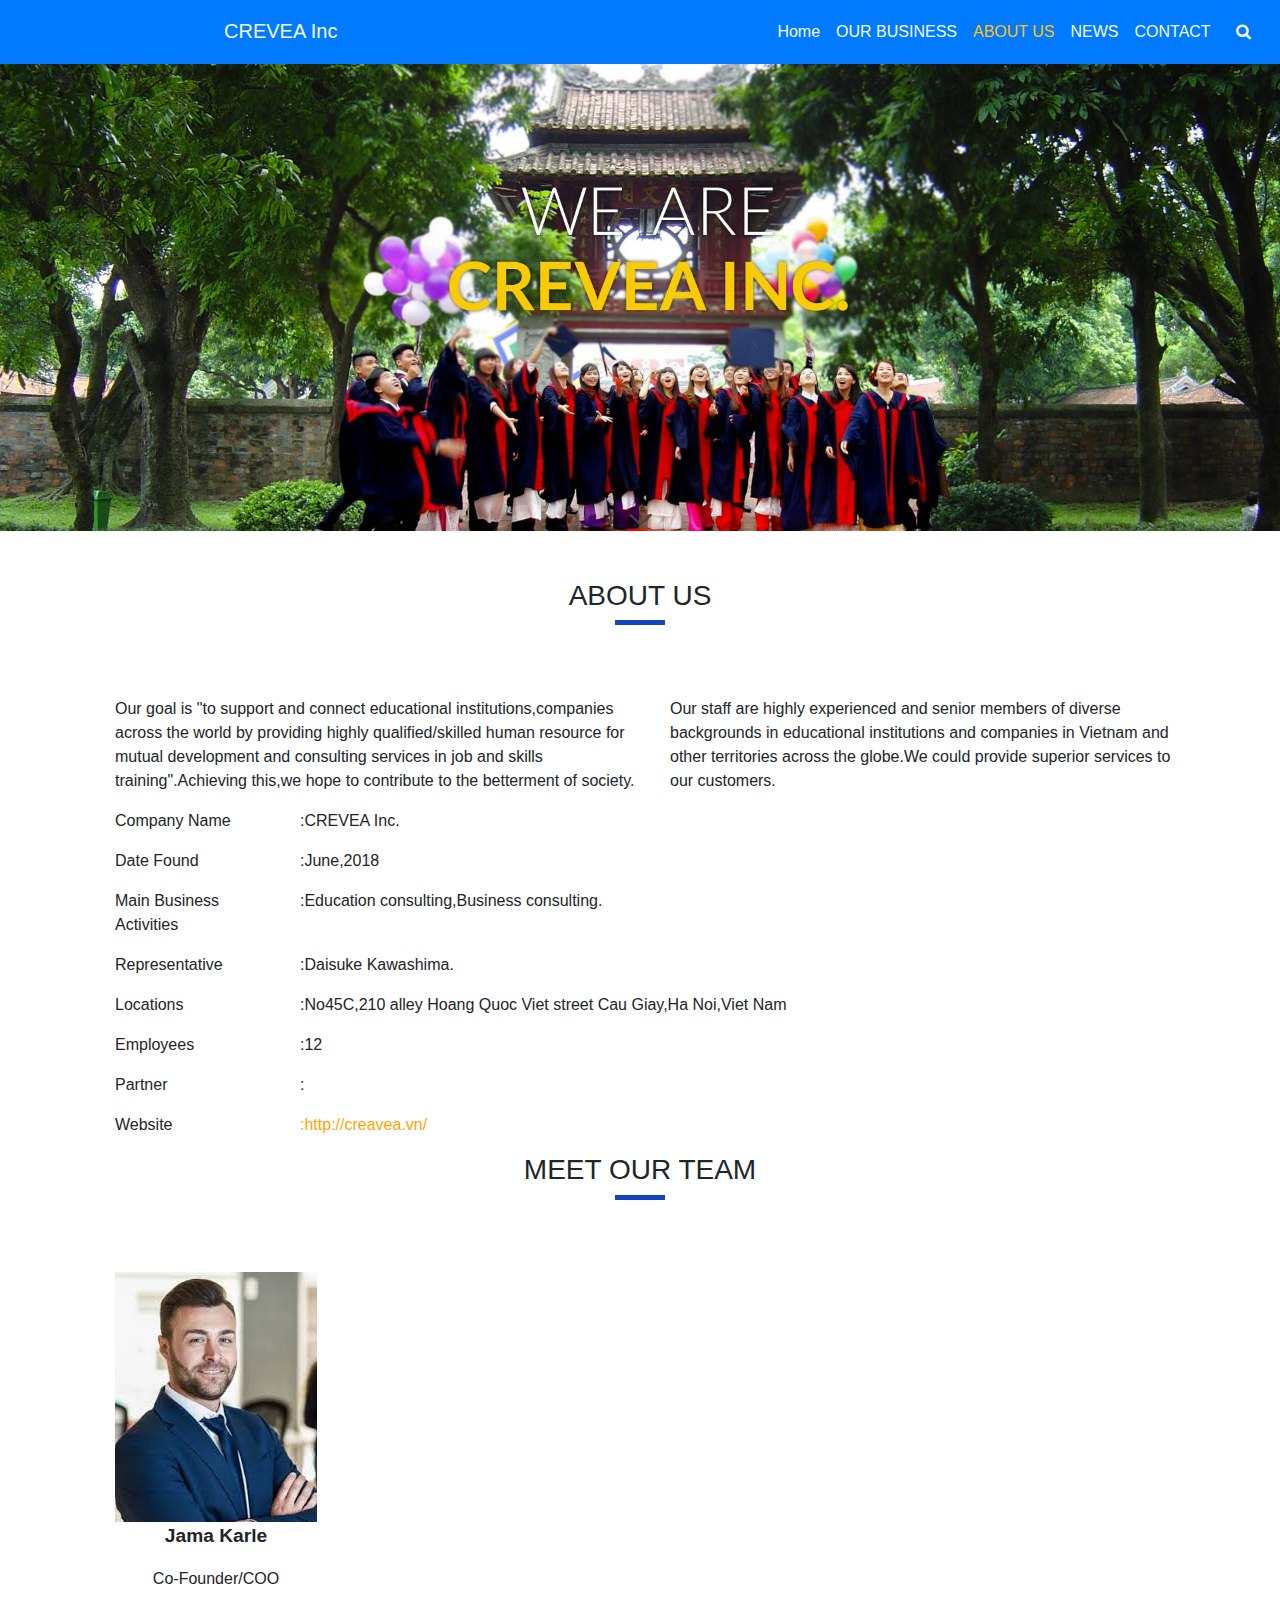
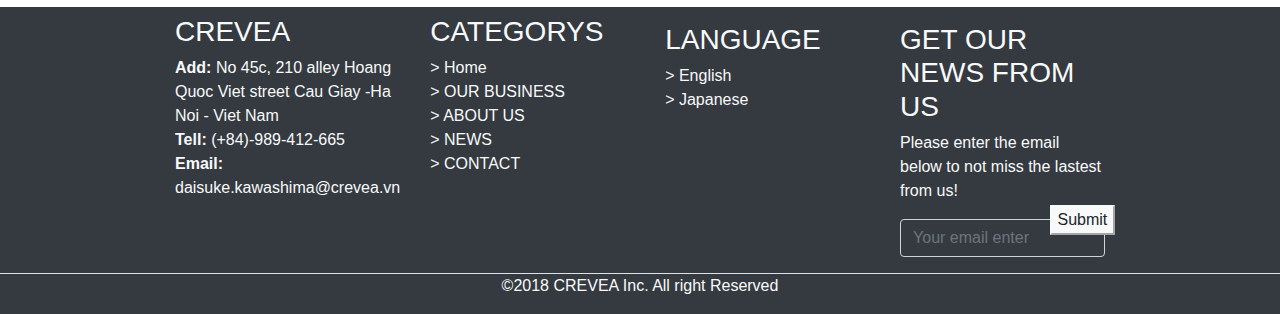
==== aboutus.html @ accec908 "news" ====
<!DOCTYPE html>
<html lang="vi">

<head>
    <title>CREAVEA INC</title>
    <meta name="viewport" content="device-width,initial-scale=1.0">
    <meta charset="UTF-8">
    <link rel="stylesheet" href="https://cdnjs.cloudflare.com/ajax/libs/font-awesome/4.7.0/css/font-awesome.min.css">
    <link rel="stylesheet" href="css/bootstrap.min.css">
    <link rel="stylesheet" href="style.css">
   <script src="js/bootstrap.min.js"></script>
    <script src="https://code.jquery.com/jquery-3.3.1.slim.min.js"></script>
    <script src="https://cdnjs.cloudflare.com/ajax/libs/popper.js/1.14.3/umd/popper.min.js"></script>

</head>



<body> 

    <div class="container-fluid">
        
        <div class="row">
            <nav class=" col-sm-12 col-md-12 navbar navbar-expand-lg navbar-expand-md navbar-light bg-primary bg-light">

                <button class="navbar-toggler" type="button" data-toggle="collapse" data-target="#Home" aria-controls="navbarSupportedContent" aria-expanded="false" aria-label="Toggle navigation">
                    <span class="navbar-toggler-icon"></span>
                </button>
                
                <h2 class="offset-md-1 offset-lg-2"><a class="navbar-brand text-primary text-light" href="Home.html">CREVEA Inc</a></h2>
                <div class="collapse navbar-collapse offset-lg-2 offset-xl-4 offset-md-1" id="Home">
                    <ul class="navbar-nav mr-auto">                
                        <li class="nav-item active ">
                            <a class="nav-link text-primary text-light" href="Home.html">Home<span class="sr-only"></span></a>
                        </li>
                        <li class="nav-item active">
                            <a class="nav-link text-primary text-light" href="ourbusiness.html">OUR BUSINESS<span class="sr-only"></span></a>
                        </li>
                        <li class="nav-item active">
                            <a class="nav-link text-warning" href="aboutus.html">ABOUT US<span class="sr-only"></span></a>
                        </li>
                        <li class="nav-item active">
                            <a class="nav-link text-primary text-light" href="news.html">NEWS<span class="sr-only"></span></a>
                        </li>
                        <li class="nav-item active">
                            <a class="nav-link text-primary text-light" href="contact.html">CONTACT<span class="sr-only"></span></a>
                        </li>
                    </ul>
                </div>
                <button type="submit" class="btn btn-light btn-primary">
                    <i class="fa fa-search"></i></a>
                </button>
                
            </nav> 
        </div>
        <div class="row">
            <div class="col-sm-12 m-0 p-0">
                <img src="images/Banner.jpg" alt="banner" class="img-fluid">
            </div>            
        </div>
        <main>
    
            <div class="container mt-5" id="about_page">  
                 <div class="about_title">
                       <h3>ABOUT US</h3>
                        <div class="gachngang-xanh"></div> 
                        <br><br><br>
                </div> 
        
                <div class="row căn-chỉnh-trái">
                    <div class="col-lg-6 col-md-12">
                        <p>Our goal is "to support and connect educational institutions,companies across the world by providing highly qualified/skilled human resource for mutual development and consulting services in job and skills training".Achieving this,we hope to contribute to the betterment of society.</p>
                    </div>
        
                    <div class="col-lg-6 col-md-12">
                        <p>Our staff are highly experienced and senior members of diverse backgrounds in educational institutions and companies in Vietnam and other territories across the globe.We could provide superior services to our customers.</p>
                    </div>
                </div>
        
                <div class="row căn-chỉnh-trái">
                    <div class="col-md-2 col-lg-2">
                        <p>Company Name</p>
                    </div>
                    <div class="col-md-10 col-lg-10">
                        <p>:CREVEA Inc.</p>
                    </div>
                </div>
        
                <div class="row căn-chỉnh-trái">
                    <div class="col-md-2 col-lg-2">
                        <p>Date Found</p>
                    </div>
                    <div class="col-md-10 col-lg-10">
                        <p>:June,2018</p>
                    </div>
                </div>
        
                <div class="row căn-chỉnh-trái">
                        <div class="col-md-2 col-lg-2">
                            <p>Main Business Activities</p>
                        </div>
                        <div class="col-md-10 col-lg-10">
                            <p>:Education consulting,Business consulting.</p>
                        </div>
                </div>
        
                 <div class="row căn-chỉnh-trái">
                        <div class="col-md-2 col-lg-2">
                            <p>Representative</p>
                        </div>
                        <div class="col-md-10 col-lg-10">
                            <p>:Daisuke Kawashima.</p>
                        </div>
                </div>
        
                 <div class="row căn-chỉnh-trái">
                        <div class="col-md-2 col-lg-2">
                            <p>Locations</p>
                        </div>
                        <div class="col-md-10 col-lg-10">
                            <p>:No45C,210 alley Hoang Quoc Viet street Cau Giay,Ha Noi,Viet Nam</p>
                        </div>
                </div>
        
                 <div class="row căn-chỉnh-trái">
                        <div class="col-md-2 col-lg-2">
                            <p>Employees</p>
                        </div>
                        <div class="col-md-10 col-lg-10">
                            <p>:12</p>
                        </div>
                </div>
        
                 <div class="row căn-chỉnh-trái">
                        <div class="col-md-2 col-lg-2">
                            <p>Partner</p>
                        </div>
                        <div class="col-md-10 col-lg-10">
                            <p>:</p>
                        </div>
                </div>
        
                 <div class="row căn-chỉnh-trái">
                        <div class="col-md-2 col-lg-2">
                            <p>Website</p>
                        </div>
                        <div class="col-md-10 col-lg-10">
                            <a href="#">:http://creavea.vn/</a>
                        </div>
                </div>
        
                <div class="about_title">
                   <h3>MEET OUR TEAM</h3>
                <div class="gachngang-xanh"></div> 
                </div>
                <br><br><br>
        
                <div class="thumbnail_caption">
                    <img class="img-fluid" src="images/Meet our team.jpg" alt="meet our team">
                    <div class="thumbnail_text">
                    <p>Jama Karle</p>
                    <p>Co-Founder/COO</p>
                    </div>
                </div>
        
           
            </div>
        </main>
        <footer class="bg-dark text-light">
            <div class="border-bottom justify-content-center row bg-dark">
                <article class="col-11 col-sm-12 col-md-11 col-lg-10 col-xl-9 mt-2">
                    <div class="row">
                        <div class="col-12 col-lg"> 
                            <h3>CREVEA</h3>
                            <p><strong>Add:</strong> No 45c, 210 alley Hoang Quoc Viet street Cau Giay -Ha Noi - Viet
                                Nam<br><strong>Tell:</strong> (+84)-989-412-665<br><strong>Email:</strong>
                                daisuke.kawashima@crevea.vn
                            </p>
                        </div>
                        <div class="col-12 col-lg">
                            <h3>CATEGORYS</h3>
                            <nav>
                                <a class="text-light" href="#">> Home<br></a>
                                <a class="text-light" href="#">> OUR BUSINESS<br></a>
                                <a class="text-light" href="#">> ABOUT US<br></a>
                                <a class="text-light" href="#">> NEWS<br></a>
                                <a class="text-light" href="#">> CONTACT</a><br>
                            </nav>
                        </div>
                        <div class="col-12 col-lg mt-2 mb-2">
                            <h3>LANGUAGE</h3>
                            <a class="text-light" href="#"> > English<br></a>
                            <a class="text-light" href="#">> Japanese</a>
                        </div>
                        <div class="col-12 col-sm mt-2 mb-2">
                            <h3>GET OUR NEWS FROM US</h3>
                            <p>Please enter the email below to not miss the lastest from us!</p>
                            <form class="mt-2 mb-2">
                                <input type="text" class="form-control bg-dark" placeholder="Your email enter" name="email">
                                <a href="#"> <input id="submit2" class="btn-light" type="button" value="Submit" /></a>
                            </form>
                        </div>
                    </div>
                </article>
            </div>
            
            <div class="text-center bg-dark row">
                <div class="col-12 col-sm">
                    <p>&copy;2018 CREVEA Inc. All right Reserved</p>
                </div>
            </div>
        </footer><!--Thông tin liên hệ-->
    </div>
    <script src="js/bootstrap.min.js"></script>
    <script src="https://code.jquery.com/jquery-3.3.1.slim.min.js"></script>
    <script src="https://cdnjs.cloudflare.com/ajax/libs/popper.js/1.14.3/umd/popper.min.js"></script>
</body>
---- style.css ----
/*business*/
#business{
    margin-top: 50px;
    color: white;
    clear: both;
    position: relative;
    overflow: auto;
    justify-content: center;
    margin-left: auto;
    margin-right: auto;
}
#business-text{
    position: absolute;
    top: 50px;
    width: 90%;
    padding-left: 30px;
}

/*container*/
.boundcontainer{
    justify-content: center;
}

/*img và icon*/
 #icon1 {
    position: absolute;
    top: 25%;
    left: -15px;
    width: 30px;
    height: 30px;
    -moz-border-radius: 100px;
	-webkit-border-radius: 100px;
	border-radius: 100px;
}
#icon2{
    position: absolute;
    top: 70%;
    left: -15px;
    width: 30px;
    -moz-border-radius: 100px;
	-webkit-border-radius: 100px;
	border-radius: 100px;
}
img{
    width: 100%;
    display: block;
}
#img2{
    height: 100%;
}
#img1 #img2{
    margin: 0;
}
/*bus1 và bus2*/
.bus1 , .bus2{
    padding: 0px;
    clear: both;
}
/**/
#aboutus, #news, #contact{
clear: both;
position: relative;
overflow: auto;
margin-top: 20px;
margin-left: auto;
margin-right: auto;
justify-content: space-around;

}
/*media*/
@media (max-width: 991px) {
    #business-text{
        left: 15px;
        font-size: 70%;
    }
    .header-menu > h2 >a{
        font-size: 85%;
        }
    .bg-primary{
        background-color: #007bff !important;
    }
    
    
}
@media (min-width: 992px) {
    #business-text{
        left: -2px;
    }
    .column3 > p {
        font-size:1.3em;
        }
    #submit2 {
        left: 59%;
        top: 82%;
    }
    .column3 {
        width:47%;
        float:left;
        border:1px solid #ccc;
        margin:20px 20px 15px 0px;
    }
    .bg-primary{
        background-color: #007bff !important;
    }
    .text-light {
        color: #f8f9fa !important;
      }
      .btn-primary {
        color: #fff;
        background-color: #007bff;
        border-color: #007bff;
      } 
    .thumbnail_caption{
        margin-left:30px;
      }
    .căn-chỉnh-trái{
        padding-left:30px;
        padding-right:30px;
    }
    .căn-chỉnh{
        left:10px;
    }
    .căn-chỉnh-phải{
        left:0px;
    }
    .company-name{
        margin-left:9px;
    }
    .send-message{
        margin-left:235px;
        width:120%;
        text-align: left;
        color: #f8f9fa ;
    }
    .contact-info{
        margin-left:55px!important;
    }
    

}
@media (min-width: 1200px){
    .căn-chỉnh-trái{
        padding-left:30px;
        padding-right:0px;
    }
    .thumbnail_caption{
        margin-left:30px;
      }
    .căn-chỉnh{
        left:0px;
    }
    .căn-chỉnh-phải{
        margin-left:85px;
    }
    .company-name{
        margin-left:-10px;
    }
    .send-message{
        margin-left:365px;
        width:100%;
        text-align: left;
        color: #f8f9fa ;
    }
    .contact-info{
        margin-left:30px!important;
    }
    #submit2 {
        left: 70%;
        top: 75%;
    }
    

}

@media (max-width: 575px) {
    .bus2{
    height: 55vh;
}
.thumbnail_caption{
    margin-left:0px;
  }
  .căn-chỉnh-trái{
    padding-left:0px;
    padding-right:0px;
}
    .header-menu{
        background-color: white;
        justify-content: center;
        padding: 8 100px;
    }
    .btn-light {
        color: #212529;
        background-color: #f8f9fa;
        border-color: #f8f9fa;
      }
    .bg-light {
    background-color: #f8f9fa !important;
    }
    .text-primary {
        color: #007bff !important;
      }
    .company-name{
        margin-left:-25px;
    }
    .send-message{
        margin-left:200px !important;
        width:45%;
        text-align: left;
        color: #f8f9fa !important;
    }
    .contact-info{
        margin-left:-15px!important;
        
    }
    .form-control {
        display: block;
        width: 92%;
        padding: 0.375rem 0.75rem;
        font-size: 1rem;
        line-height: 1.5;
        color: #495057;
        background-color: #fff;
        background-clip: padding-box;
        border: 1px solid #ced4da;
        border-radius: 0.25rem;
        transition: border-color 0.15s ease-in-out, box-shadow 0.15s ease-in-out;
      }
    

}
    

@media (max-width: 768px) {
    #submit2 {
        left: 72%;
        top:75%;
    }
    .column3 {
        width:100%;
        float:left;
        border:1px solid #ccc;
        margin:20px 98px 15px 0px;
    }
    
    
}   
@media (min-width:768px) and (max-width:992px) {
    #submit2 {
        left: 89%;
        top:69%;
    }
    .column3 {
        width:35%;
        margin:20px 98px 15px 0px;
        float:left;
        border:1px solid #ccc;
    
    }
    .form-control {
        display: block;
        width: 103%;
        padding: 0.375rem 0.75rem;
        font-size: 1rem;
        line-height: 1.5;
        color: #495057;
        background-color: #fff;
        background-clip: padding-box;
        border: 1px solid #ced4da;
        border-radius: 0.25rem;
        transition: border-color 0.15s ease-in-out, box-shadow 0.15s ease-in-out;
      }
    .bg-primary{
        background-color: #007bff !important;
    }
    .text-light {
        color: #f8f9fa !important;
      }
    .btn-primary {
        color: #fff;
        background-color: #007bff;
        border-color: #007bff;
      }
      .thumbnail_caption{
        margin-left:5px;
      }
    .company-name{
        margin-left:20px;
    }
    .send-message{
        margin-left:515px;
        width:65%;
        text-align: left;
        color: #f8f9fa ;
    }
    .contact-info{
        margin-left:40px!important;
    }
}
#submit2 {
    min-width:10%;
    position:absolute;
}

.gachngang-xanh {
    border-bottom:5px solid #0032bfeb;
}
.gachngang-trang {
    border-bottom:5px solid white;
}

 /*GACH NGANG DE MUC*/
#home_page .gachngang-xanh {
    border-bottom:5px solid #0032bfeb;
    width:30px;
    float:left;
    margin:10px 10px 0 0;

}

#home_page .gachngang-trang {
    border-bottom:5px solid white;
    width:30px;
    float:left;
    margin-top:21px;
    margin-right:10px;
}



/********ABOUT PAGE *******/
#about_page .about_title {
    text-align:center;
    
}

#about_page .gachngang-xanh {
    border-bottom:5px solid #0032bfeb;
    width:50px;
    display:block;
    margin:auto;
}

#about_page .thumbnail_caption, .thumbnail_text{
    width:202px;
    text-align:center;
}

#about_page .thumbnail_caption p:first-child {
    font-weight:600;
    font-size:1.2rem;
}

#about_page div.col-md-10 a {
    color:orange;
}




/********BUSINESS PAGE *******/
#business_page .business_title {
    text-align:center;
}

#business_page .gachngang-xanh {
    border-bottom:5px solid #0032bfeb;
    width:169px;
    display:block;
    margin:auto;
}
/********CONTACT PAGE *******/
#contact_page .contact_title {
    text-align:center;
}

#contact_page .gachngang-xanh {
    border-bottom:5px solid #0032bfeb;
    width:50px;
    display:block;
    margin:auto;
}
#contact_page .form-control {
    width:100%;
}

#contact_page b.form_title {
    width:125px;
    font-size:13px;
}


#contact_page img {
    width:100%;
}

#contact_page .btn {
    color:white;
}


/*NEWS*/


#news img {
    width:100%;
    height:auto;
    
}

#news a {
    text-decoration: none;
    color:black;
}

#news .column3 {
    border:1px solid #ccc;
}
/********NEWS PAGE *******/
#news_page .news_post {
    background-color:#0032bfeb;
    width:100%;
    padding-top:10px;
    padding-bottom:5px;
    color:white;
}

#news_page .news_post_content {
    
    padding:15px;
    background-color:#cccccc38;
    height:160px;
    border-top:1px solid #ccc;
}

#news_page .news_post_content img {
    width:100%;
    height:130px;

}

#news_page .content_column1 {
float:left;
width:40%;
}


#news_page .content_column2 {
float:left;
width:55%;
text-align:left;
margin-left:10px;

}

#news_page .column3 > p {
    font-size:23px;
}
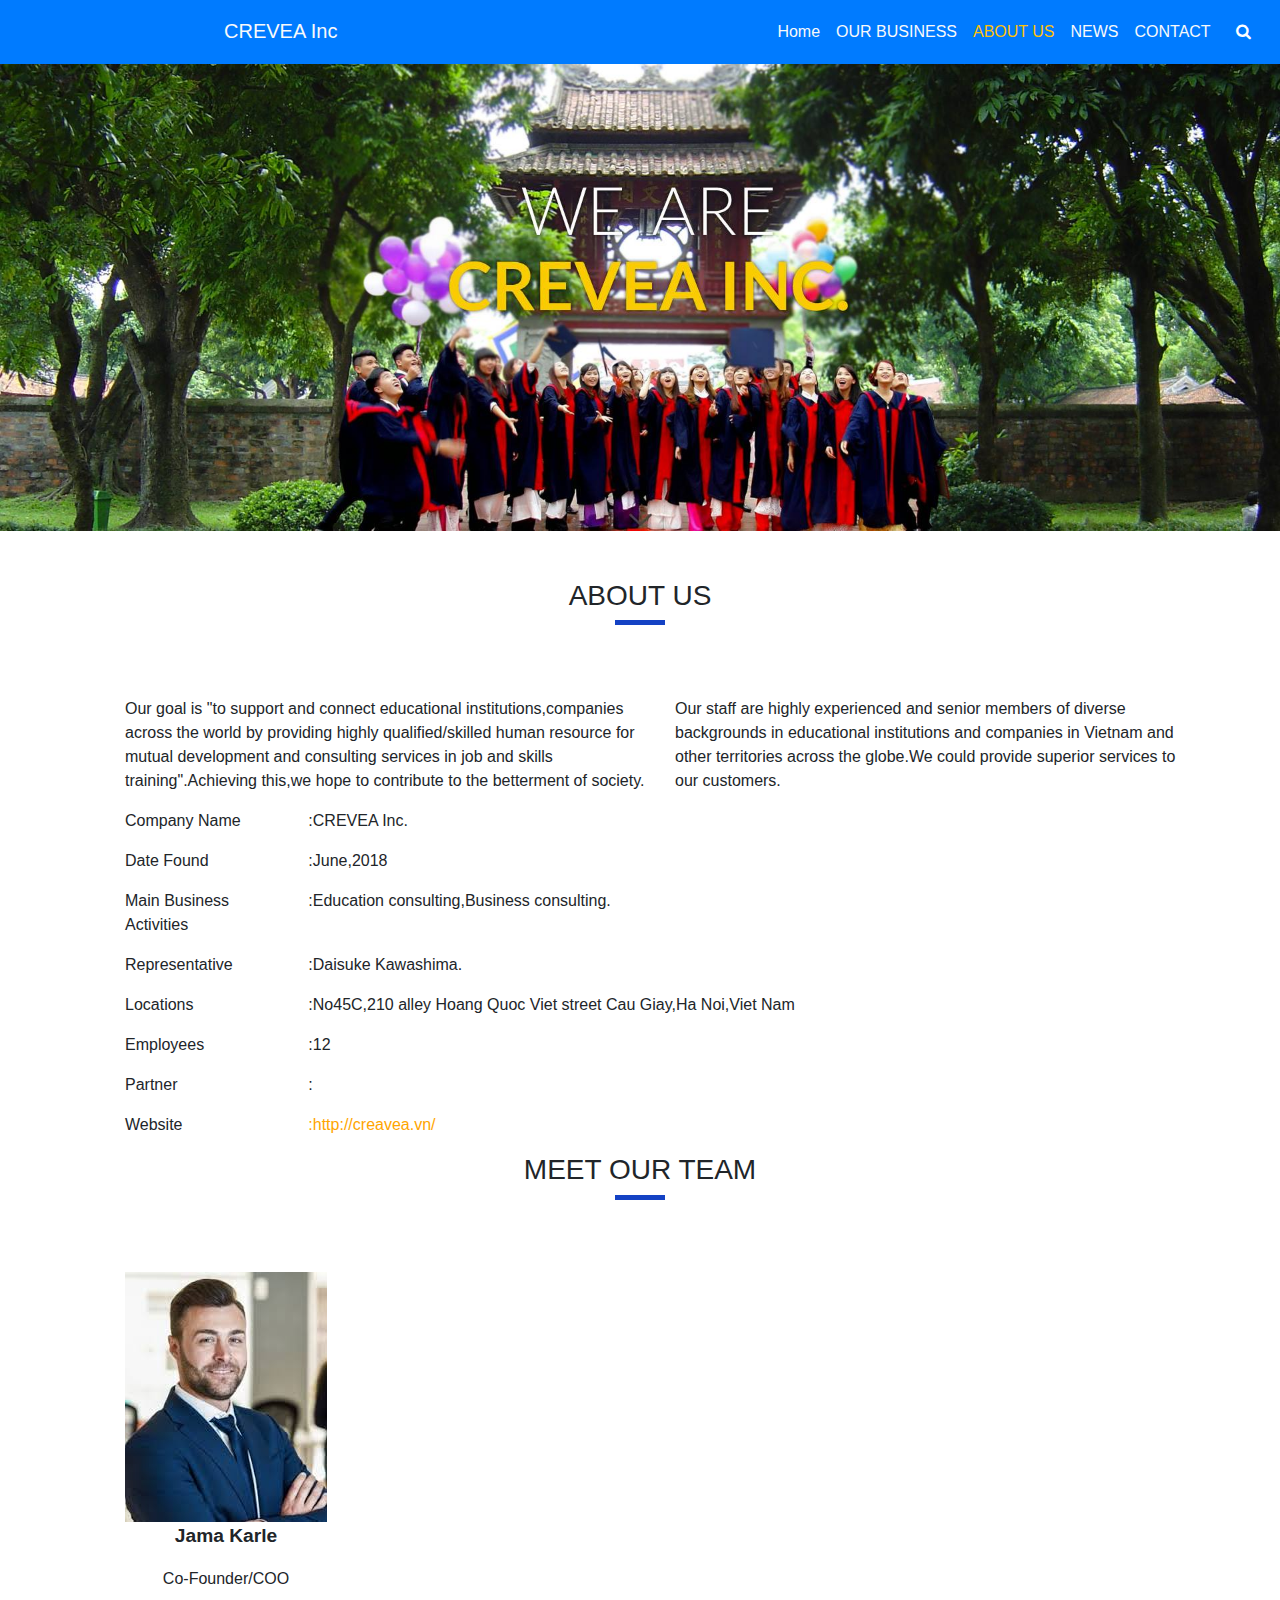
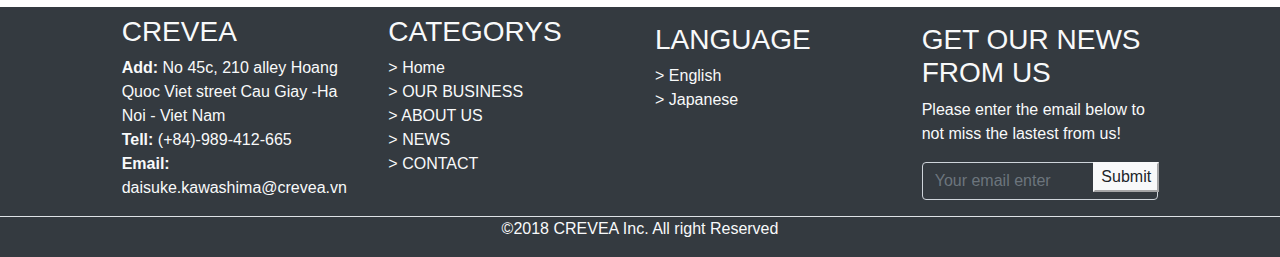
==== commit c9f87429: "home" ====
--- a/aboutus.html
+++ b/aboutus.html
@@ -55,7 +55,7 @@
         </div>
         <div class="row">
             <div class="col-sm-12 m-0 p-0">
-                <img src="images/Banner.jpg" alt="banner" class="img-fluid">
+                <img src=" Banner.jpg" alt="banner" class="img-fluid">
             </div>            
         </div>
         <main>
@@ -68,83 +68,83 @@
                 </div> 
         
                 <div class="row căn-chỉnh-trái">
-                    <div class="col-lg-6 col-md-12">
+                    <div class="col-lg-6 col-md-12 col-xl-6">
                         <p>Our goal is "to support and connect educational institutions,companies across the world by providing highly qualified/skilled human resource for mutual development and consulting services in job and skills training".Achieving this,we hope to contribute to the betterment of society.</p>
                     </div>
         
-                    <div class="col-lg-6 col-md-12">
+                    <div class="col-lg-6 col-md-12 col-xl-6">
                         <p>Our staff are highly experienced and senior members of diverse backgrounds in educational institutions and companies in Vietnam and other territories across the globe.We could provide superior services to our customers.</p>
                     </div>
                 </div>
         
                 <div class="row căn-chỉnh-trái">
-                    <div class="col-md-2 col-lg-2">
+                    <div class="col-md-2 col-lg-2 col-xl-2">
                         <p>Company Name</p>
                     </div>
-                    <div class="col-md-10 col-lg-10">
+                    <div class="col-md-10 col-lg-10 col-xl-10">
                         <p>:CREVEA Inc.</p>
                     </div>
                 </div>
         
                 <div class="row căn-chỉnh-trái">
-                    <div class="col-md-2 col-lg-2">
+                    <div class="col-md-2 col-lg-2 col-xl-2">
                         <p>Date Found</p>
                     </div>
-                    <div class="col-md-10 col-lg-10">
+                    <div class="col-md-10 col-lg-10 col-xl-10">
                         <p>:June,2018</p>
                     </div>
                 </div>
         
                 <div class="row căn-chỉnh-trái">
-                        <div class="col-md-2 col-lg-2">
+                        <div class="col-md-2 col-lg-2 col-xl-2">
                             <p>Main Business Activities</p>
                         </div>
-                        <div class="col-md-10 col-lg-10">
+                        <div class="col-md-10 col-lg-10 col-xl-10">
                             <p>:Education consulting,Business consulting.</p>
                         </div>
                 </div>
         
                  <div class="row căn-chỉnh-trái">
-                        <div class="col-md-2 col-lg-2">
+                        <div class="col-md-2 col-lg-2 col-xl-2">
                             <p>Representative</p>
                         </div>
-                        <div class="col-md-10 col-lg-10">
+                        <div class="col-md-10 col-lg-10 col-xl-10">
                             <p>:Daisuke Kawashima.</p>
                         </div>
                 </div>
         
                  <div class="row căn-chỉnh-trái">
-                        <div class="col-md-2 col-lg-2">
+                        <div class="col-md-2 col-lg-2 col-xl-2">
                             <p>Locations</p>
                         </div>
-                        <div class="col-md-10 col-lg-10">
+                        <div class="col-md-10 col-lg-10 col-xl-10">
                             <p>:No45C,210 alley Hoang Quoc Viet street Cau Giay,Ha Noi,Viet Nam</p>
                         </div>
                 </div>
         
                  <div class="row căn-chỉnh-trái">
-                        <div class="col-md-2 col-lg-2">
+                        <div class="col-md-2 col-lg-2 col-xl-2">
                             <p>Employees</p>
                         </div>
-                        <div class="col-md-10 col-lg-10">
+                        <div class="col-md-10 col-lg-10 col-xl-10">
                             <p>:12</p>
                         </div>
                 </div>
         
                  <div class="row căn-chỉnh-trái">
-                        <div class="col-md-2 col-lg-2">
+                        <div class="col-md-2 col-lg-2 col-xl-2">
                             <p>Partner</p>
                         </div>
-                        <div class="col-md-10 col-lg-10">
+                        <div class="col-md-10 col-lg-10 col-xl-10">
                             <p>:</p>
                         </div>
                 </div>
         
                  <div class="row căn-chỉnh-trái">
-                        <div class="col-md-2 col-lg-2">
+                        <div class="col-md-2 col-lg-2 col-xl-2">
                             <p>Website</p>
                         </div>
-                        <div class="col-md-10 col-lg-10">
+                        <div class="col-md-10 col-lg-10 col-xl-10">
                             <a href="#">:http://creavea.vn/</a>
                         </div>
                 </div>
@@ -156,7 +156,7 @@
                 <br><br><br>
         
                 <div class="thumbnail_caption">
-                    <img class="img-fluid" src="images/Meet our team.jpg" alt="meet our team">
+                    <img class="img-fluid" src=" Meet our team.jpg" alt="meet our team">
                     <div class="thumbnail_text">
                     <p>Jama Karle</p>
                     <p>Co-Founder/COO</p>
@@ -168,7 +168,7 @@
         </main>
         <footer class="bg-dark text-light">
             <div class="border-bottom justify-content-center row bg-dark">
-                <article class="col-11 col-sm-12 col-md-11 col-lg-10 col-xl-9 mt-2">
+                <article class="col-11 col-sm-12 col-md-11 col-lg-10 col-xl-10 mt-2">
                     <div class="row">
                         <div class="col-12 col-lg"> 
                             <h3>CREVEA</h3>
--- a/style.css
+++ b/style.css
@@ -111,14 +111,14 @@
         border-color: #007bff;
       } 
     .thumbnail_caption{
-        margin-left:30px;
+        margin-left:55px;
       }
     .căn-chỉnh-trái{
-        padding-left:30px;
+        padding-left:55px;
         padding-right:30px;
     }
     .căn-chỉnh{
-        left:10px;
+        left:30px;
     }
     .căn-chỉnh-phải{
         left:0px;
@@ -140,29 +140,29 @@
 }
 @media (min-width: 1200px){
     .căn-chỉnh-trái{
-        padding-left:30px;
+        padding-left:40px;
         padding-right:0px;
     }
     .thumbnail_caption{
-        margin-left:30px;
+        margin-left:40px;
       }
     .căn-chỉnh{
         left:0px;
     }
     .căn-chỉnh-phải{
-        margin-left:85px;
+        margin-left:40px;
     }
     .company-name{
-        margin-left:-10px;
+        margin-left:-20px;
     }
     .send-message{
-        margin-left:365px;
+        margin-left:345px;
         width:100%;
         text-align: left;
         color: #f8f9fa ;
     }
     .contact-info{
-        margin-left:30px!important;
+        margin-left:40px!important;
     }
     #submit2 {
         left: 70%;
